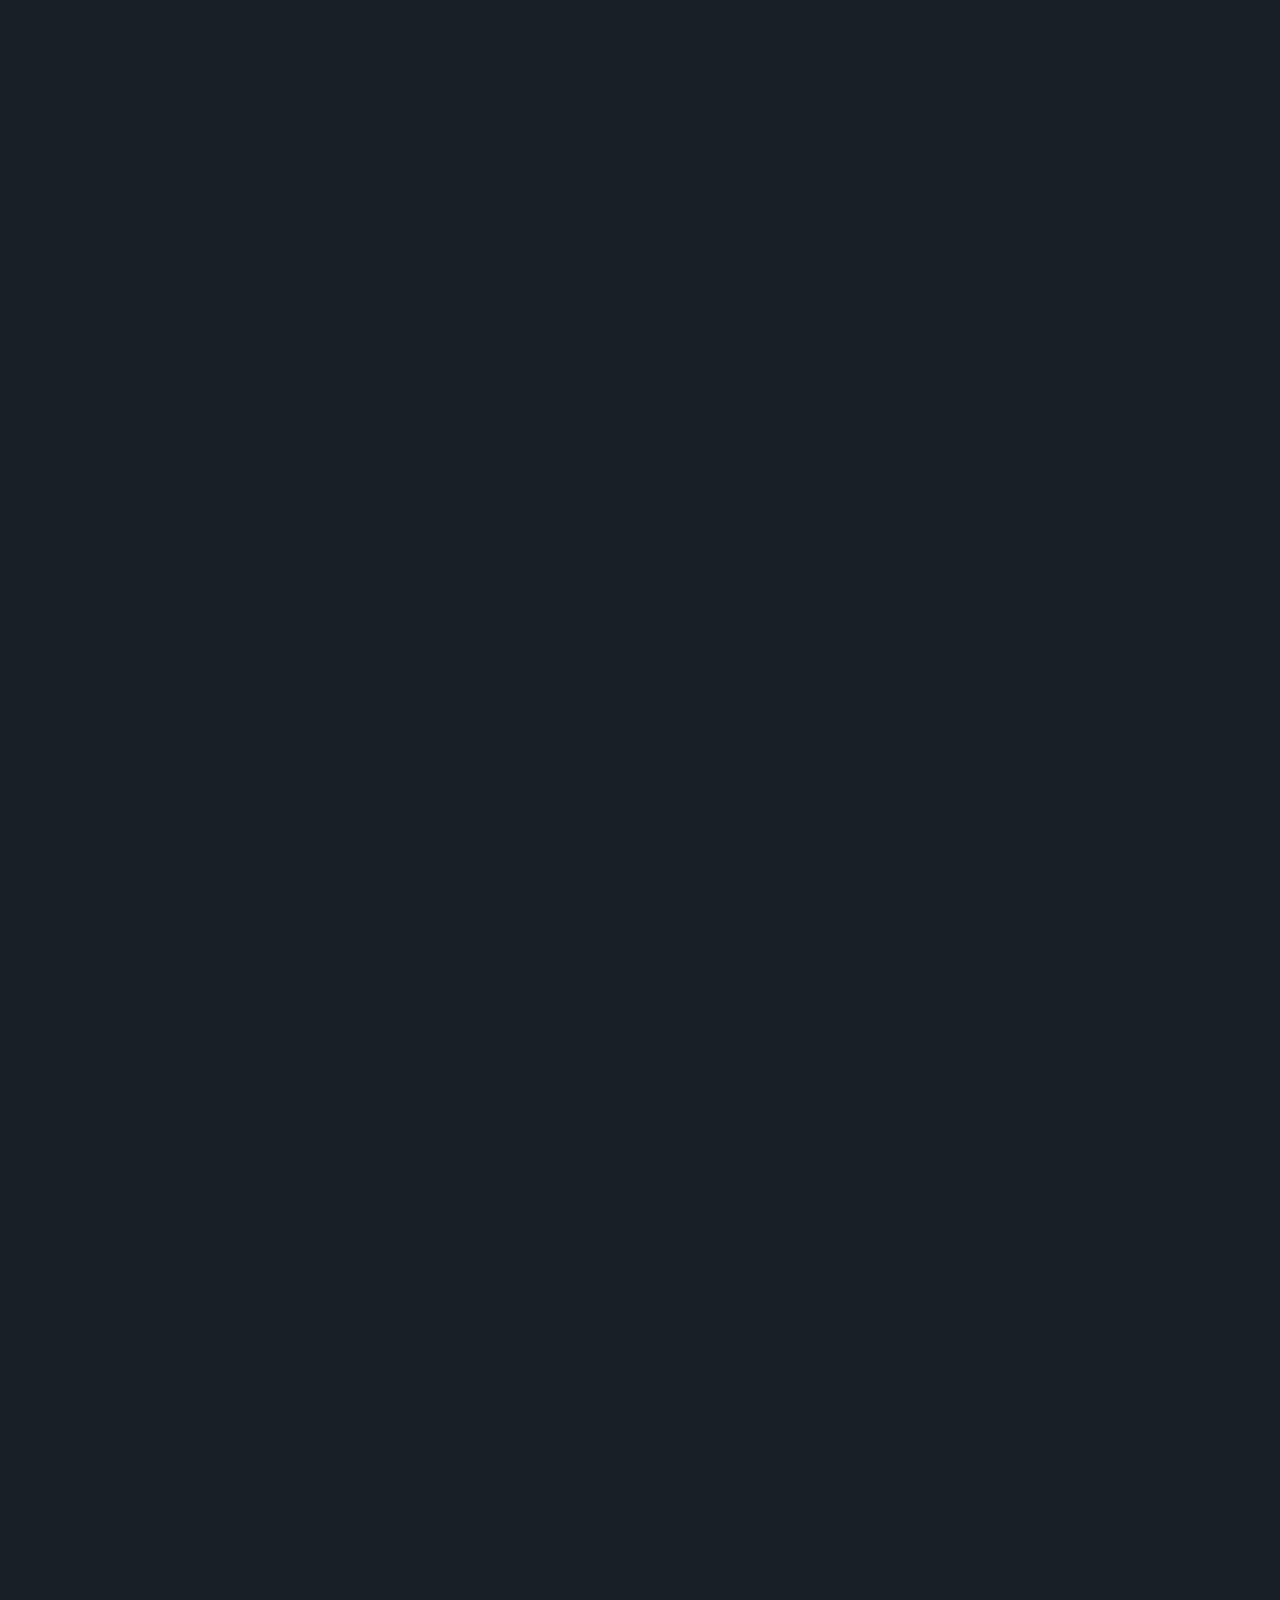
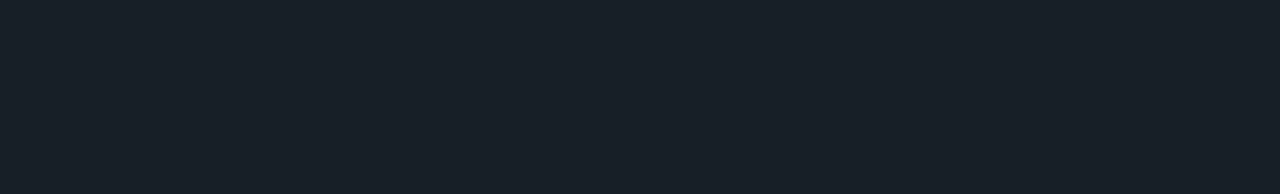
==== event.html @ 1371069b "add new files" ====
<!DOCTYPE html>
<html lang="en">
<head>
  <meta charset="utf-8">
  <meta http-equiv="X-UA-Compatible" content="IE=edge">
  <meta name="viewport" content="width=device-width, initial-scale=1">
  <!-- The above 3 meta tags *must* come first in the head; any other head content must come *after* these tags -->

  <title>BA:R</title>

  <!-- Favicon -->
  <link href="assets/favicon.ico" rel="shortcut icon" />
  <link href="assets/apple-touch-icon.png" rel="apple-touch-icon" />

  <!-- Fonts -->
  <link href="https://fonts.googleapis.com/css?family=Oswald%7CSource+Sans+Pro:300,400,600,700" rel="stylesheet" type="text/css" />
  <link href="assets/vendor/fontawesome/css/font-awesome.min.css" rel="stylesheet" />

  <!-- CSS -->
  <link href="assets/vendor/bootstrap/css/bootstrap.min.css" rel="stylesheet" />
  <link href="assets/vendor/animsition/animsition.min.css" rel="stylesheet" />
  <link href="assets/vendor/slick/slick.css" rel="stylesheet" />
  <link href="assets/vendor/slick/slick-theme.css" rel="stylesheet" />

  <!-- Main CSS-->
  <link href="assets/css/style.css" rel="stylesheet" />

  <!-- HTML5 shim and Respond.js for IE8 support of HTML5 elements and media queries -->
  <!-- WARNING: Respond.js doesn't work if you view the page via file:// -->
  <!--[if lt IE 9]>
    <script src="https://oss.maxcdn.com/html5shiv/3.7.2/html5shiv.min.js"></script>
    <script src="https://oss.maxcdn.com/respond/1.4.2/respond.min.js"></script>
  <![endif]-->
</head>
<body>
<div class="animsition">


<div class="topbar">
  <div class="container">
    <div class="row">
      <div class="col-sm-4">
        <a href="index.html" class="current-parent logo"><img src="assets/images/logo.png" class="scroll-reveal" alt="" /></a>
      </div> <!-- /.col-md-4 -->

      <div class="col-sm-8">
        <a href="#" class="next-event-top scroll-reveal">next  event: DJ KLLR 26th Jan</a>
      </div> <!-- /.col-md-8 -->
    </div> <!-- /.row -->
  </div> <!-- /.container -->
</div> <!-- /.topbar -->


<section class="event-single">

  <div class="container">

    <div class="event-intro">
      <img src="assets/images/event-header.jpg" class="img-responsive event-image scroll-reveal" alt="" />

      <h1 class="scroll-reveal">Design beats with DJ KLLR</h1>

      <div class="event-info scroll-reveal">
        <div class="row">

          <div class="col-md-5 col-md-offset-1 col-sm-6">
            <p><i class="fa fa-calendar-o"></i> 16th oct</p>
            <p><i class="fa fa-clock-o"></i> 1am - 6am</p>
            <br />
            <p><i class="fa fa-map-marker"></i> 5TH AVENUE 1000-90 NEW YORK</p>
          </div> <!-- /.col-md-11 .col-md-offset-1 -->

          <div class="col-md-5 col-md-offset-1 col-sm-6">
            <a href="#" class="btn btn-event">Buy tickets</a>
          </div> <!-- /.col-md-5 .col-md-offset-1 -->
        </div> <!-- /.row -->
      </div> <!-- /.event-info -->
    </div> <!-- /.event-intro -->

    <div class="row">
      <div class="col-md-10 col-md-offset-1">

        <div class="event-description">
          <p class="scroll-reveal">So strongly and metaphysically did I conceive of my situation then, that while earnestly watching his motions, I seemed distinctly to perceive that my own individuality was now merged in a joint stock company of two; that my free will had received a mortal wound; and that another's mistake or misfortune might plunge innocent me into unmerited disaster and death.</p>
          <p class="scroll-reveal">Therefore, I saw that here was a sort of interregnum in Providence; for its even-handed equity never could have so gross an injustice. And yet still further pondering—while I jerked him now and then from between the whale and ship, which would threaten to jam him—still further pondering, I say, I saw that this situation of mine was the precise situation of every mortal that breathes; only, in most cases, he, one way or other, has this Siamese connexion with a plurality of other mortals. If your banker breaks, you snap; if your apothecary by mistake sends you poison in your pills, you die. </p>
        </div> <!-- /.event-description -->

      </div> <!-- /.col-md-11 .col-md-offset-1 -->

    </div> <!-- /.row -->

    <div class="next-event">
      <img src="assets/images/next-event.jpg" class="img-responsive scroll-reveal" alt="" />
      <div class="content scroll-reveal">
        <a href="#" class="btn btn-circle"><i class="fa fa-chevron-right"></i></a> <p>Next event</p>
        <h3>90s Party</h3>
      </div> <!-- /.content -->
    </div> <!-- /.next-event -->

  </div> <!-- /.container -->
</section> <!-- /.event-single -->


<footer>
  <div class="container">
    <div class="row">
      <div class="col-md-8">
        <ul class="list-inline list-unstyled scroll-reveal">
          <li><a href="#intro">Home</a></li>
          <li><a href="#events">Events</a></li>
          <li><a href="#about">About</a></li>
          <li><a href="#news">News</a></li>
          <li><a href="#contact">Contact</a></li>
        </ul>
      </div> <!-- /.col-md-8 -->
      <div class="col-md-4">
        <p class="copyright scroll-reveal">2016 &copy; BA:R</p>
      </div> <!-- /.col-md-4 -->
    </div> <!-- /.row -->
  </div> <!-- /.container -->
</footer>

</div> <!-- /.animsition -->

<script src="assets/js/jquery-2.2.4.min.js"></script>
<script src="assets/vendor/animsition/animsition.min.js"></script>
<script src="assets/vendor/bootstrap/js/bootstrap.min.js"></script>
<script src="assets/vendor/scrollreveal/scrollreveal.min.js"></script>
<script src="assets/vendor/jquery-smooth-scrolling/jquery.smoothscroll.min.js"></script>
<script src="assets/vendor/slick/slick.min.js"></script>
<script src="assets/js/scripts.js"></script>

</body>
</html>
---- assets/css/style.css ----
/*
Template Name: BA:R
Theme URI: http://wearekllr.com/demos/ba-r
Author: KLLR
Author URI: http://themes.wearekllr.com/
Description: HTML template for bars, clubs and coffee-shops
Version: 1.0
Support: https://kllr.ticksy.com
*/


/*--------------------------------------------------------------
>>> TABLE OF CONTENTS:
----------------------------------------------------------------
01. Base
  01.1 Typography
  01.2 Buttons
  01.3 Forms
02. Components
  02.1 Generic
  02.2 Topbar
  02.3 Main Navigation
  02.4 Newsletter
03. Layout
  03.1 Intro
  03.2 Events
  03.3 About
  03.4 News
  03.5 Contact
  03.6 Footer
  03.7 Event Single
  03.8 Post Single
04. Media Queries
--------------------------------------------------------------*/


/*--------------------------------------------------------------
01. Base
--------------------------------------------------------------*/

body {
    background-color: #171f27;
}


/*
* 01.1 Typography
*/

body {
    font-family: 'Source Sans Pro', sans-serif;
}

h1,
h2,
h3 {
    color: #fff;
}

p {
    color: #dedfe0;
}

h1,
h2 {
    font-family: 'Oswald', sans-serif;
    text-transform: uppercase;
}

h1 {
    font-family: 'Oswald', sans-serif;
    font-size: 70px;
    font-weight: 700;
    letter-spacing: 6px;
    line-height: 90px;
}

h2 {
    font-size: 100px;
    letter-spacing: 5px;
    opacity: 0.1;
}

p {
    font-size: 20px;
    font-weight: 300;
    line-height: 1.6em;
}

a:hover {
    text-decoration: none;
}

.subtitle {
    font-size: 12px;
    font-weight: 600;
    text-transform: uppercase;
    letter-spacing: 6px;
}

.subtitle::before {
    background-color: #475d70;
    display: inline-block;
    content: "";
    width: 60px;
    height: 1px;
    margin-right: 10px;
    margin-bottom: 4px;
    opacity: 0.4;
}

a {
    color: #fff;
    text-decoration: none;
}


/*
* 01.2 Buttons
*/

.btn {
    font-size: 14px;
    font-weight: 600;
    letter-spacing: 5px;
    text-transform: uppercase;
    border-radius: 0;
    padding: 15px 25px;
    transition: all ease-in-out 300ms;
    -webkit-transition: all ease-in-out 300ms;
}

.btn-home {
    background-color: transparent;
    border: 3px solid #fff;
}

.btn-home:hover {
    background-color: #fff;
    color: #171f27;
}

.btn-event {
    background-color: #28CAD6;
    padding: 15px 30px;
    font-weight: 400;
}

.btn-category {
    background-color: #28cad6;
    padding: 10px 20px;
    font-weight: 400px;
}

.btn-circle {
    background-color: transparent;
    text-align: center;
    border-radius: 50%;
    border: 1px solid #fff;
    display: inline-block;
    width: 42px;
    height: 42px;
    padding: 10px 0 0 0;
}

.btn-circle i {
    color: #fff;
    font-size: 14px;
}

.btn-circle:hover {
    background-color: #fff;
}

.btn-circle:hover i {
    color: #171f27;
}


/*
 * 01.3 Forms
 */

.form-control {
    color: #fff;
    font-size: 16px;
    background-color: transparent;
    border-radius: 0;
    -webkit-box-shadow: none;
    box-shadow: none;
}

input.form-control {
    height: 52px;
}



/*--------------------------------------------------------------
02. Components
--------------------------------------------------------------*/

/*
 * 02.1 Generic
 */

br {
    margin: 20px;
    display: block;
    line-height: 20px;
    content: "";
}

.slide {
    background-size: cover;
}


/*
 * 02.2 Topbar
 */

.topbar {
    position: fixed;
    z-index: 1000;
    top: 40px;
    left: 0;
    right: 0;
}

.next-event-top {
    font-size: 12px;
    font-weight: 600;
    letter-spacing: 5px;
    text-transform: uppercase;
    text-align: right;
    margin-top: 10px;
    display: block;
}

.next-event-top::before {
    background-color: #fff;
    display: inline-block;
    content: "";
    width: 60px;
    height: 1px;
    margin-right: 10px;
    margin-bottom: 4px;
    opacity: 0.3;
}

a.next-event-top {
    text-shadow: 1px 1px 0 rgba(0, 0, 0, 0.15);
}

a.next-event-top:hover {
    color: #fff;
}


/*
* 02.3 Main Navigation
*/

/* nav 1 */

#nav-1 {
    top: 30%;
    right: 0;
    left: auto;
}

.sidebar-nav {
    right: 0;
    padding: 0;
}

.sidebar-nav li {
    -webkit-transform: rotate(90deg);
    transform: rotate(90deg);
}

.sidebar-nav li a {
    font-family: 'Oswald', sans-serif;
    font-size: 22px;
    display: block;
    padding-left: 15px;
    padding-right: 15px;
    padding-top: 30px;
    padding-bottom: 10px;
    margin: 0;
    opacity: 0.4;
    box-shadow: 0 1px 0 0 #fff;
    -webkit-transition: box-shadow ease-in-out 150ms;
    transition: box-shadow ease-in-out 150ms;
}

.sidebar-nav li a:hover,
.sidebar-nav li.active a {
    color: #fff;
    background-color: transparent;
    box-shadow: 0 4px 0 0 #fff;
    opacity: 1;
}

.sidebar-nav li a:active,
.sidebar-nav li a:focus {
    text-decoration: none;
}


/* nav 2 */

#nav-2 {
    background-color: transparent;
    border: none;
    text-align: center;
    position: absolute;
    z-index: 1000;
    left: 0;
    right: 0;
}

#nav-2 .navbar-nav > li > a {
    color: #fff;
    font-size: 12px;
    font-weight: 600;
    letter-spacing: 5px;
    text-transform: uppercase;
    transition: all ease-in-out 300ms;
    -webkit-transition: all ease-in-out 300ms;
}

#nav-2 .navbar-nav > li > a:hover {
    opacity: 0.6;
}

#nav-2 .nav > li > a {
    padding: 30px 25px;
}

#nav-2 .logo {
    margin-top: 40px;
    margin-bottom: 30px;
}

#nav-2 ul.nav.navbar-nav {
    border-top: 1px solid rgba(255, 255, 255, 0.2);
}

@media (min-width: 768px) {
    #nav-2.navbar .navbar-nav {
        display: inline-block;
        float: none;
    }
    #nav-2.navbar .navbar-collapse {
        text-align: center;
    }
}


/*
 * 02.4 Newsletter
 */

.newsletter {
    box-shadow: 0 0 0 1px rgba(255, 255, 255, 0.3);
    padding: 65px;
}

.newsletter h3 {
    color: #fff;
    font-family: 'Oswald', sans-serif;
    font-size: 45px;
    line-height: 1.45em;
    letter-spacing: 4px;
    text-transform: uppercase;
    margin: 0;
}

.newsletter p {
    margin-top: 10px;
    margin-bottom: 20px;
}

.newsletter .btn-circle {
    padding-top: 0;
    padding-left: 5px;
}

.newsletter .form-control {
    color: #fff;
    background-color: transparent;
    font-size: 12px;
    font-weight: 600;
    letter-spacing: 4px;
    text-transform: uppercase;
    border-radius: 0;
    border: none;
    border-bottom: 2px solid #45505b;
}

.newsletter .form-control:focus {
    box-shadow: none;
}

.newsletter input.form-control {
    width: 300px;
    margin-right: 10px;
}



/*--------------------------------------------------------------
03. Layout
--------------------------------------------------------------*/

/*
* 03.1 Intro
*/

#intro {
    height: 100vh;
    position: relative;
}

.intro-1 {
    background-size: cover;
    text-align: center;
    display: -webkit-box;
    display: -ms-flexbox;
    display: flex;
    display: -webkit-flex;
    -webkit-box-orient: vertical;
    -webkit-box-direction: normal;
    -ms-flex-direction: column;
    flex-direction: column;
}

.intro-1 h1 {
    font-size: 50px;
    line-height: 1.4em;
    margin-bottom: 30px;
}

.intro-1 .content {
    margin: auto auto;
    width: 80%;
}

.intro-1 .content p {
    color: #fff;
    width: 70%;
    margin-left: auto;
    margin-right: auto;
}

.intro-2 {
    background-size: cover;
}

.intro-2 .content {
    position: relative;
    top: 50%;
    -webkit-transform: translateY(-50%);
    -ms-transform: translateY(-50%);
    transform: translateY(-50%);
}

.intro-2 h1 {
    font-size: 60px;
    line-height: 1.35em;
    width: 70%;
    margin-bottom: 30px;
}

.intro-2 p {
    color: #fff;
}

.intro-2 p:before {
    background-color: rgba(255, 255, 255, 0.3);
    display: inline-block;
    content: "";
    width: 60px;
    height: 1px;
    margin-right: 10px;
    margin-bottom: 4px;
}

.intro-2 .btn {
    margin-top: 40px;
}


/*
* 03.2 Events
*/

#events {
    padding-top: 150px;
    padding-bottom: 50px;
    position: relative;
}

#events h2 {
    font-size: 80px;
    margin-bottom: 100px;
}

.event-wrapper {
    position: relative;
}

.event-wrapper .content {
    width: 80%;
    position: absolute;
    top: 40px;
    right: -250px;
}

.event-wrapper h3 {
    font-family: 'Oswald', sans-serif;
    font-size: 60px;
    line-height: 1.45em;
    text-transform: uppercase;
}

.event-wrapper .date {
    font-size: 12px;
    font-weight: 600;
    letter-spacing: 5px;
    text-transform: uppercase;
    margin-left: 5px;
}

.event-wrapper .date span {
    background-color: rgba(255, 255, 255, 0.2);
    width: 50px;
    height: 1px;
    display: inline-block;
    margin-bottom: 3px;
}

.event-wrapper img {
    margin-bottom: 50px;
}


/* slider */

.slick-slide {
    opacity: 0.4;
    margin-left: 150px;
    margin-right: 150px;
}

.slick-slide.slick-current {
    opacity: 1;
}

.slick-dots li.slick-active button:before {
    color: #fff;
}

.slick-dots li button:before {
    color: #fff;
    font-size: 12px;
}


/*
 * 03.3 About
 */

#about {
    padding-top: 100px;
    padding-bottom: 100px;
}

#about h2 {
    margin-bottom: 50px;
}

.about-intro h3 {
    font-family: 'Oswald', sans-serif;
    color: #fff;
    font-size: 60px;
    line-height: 1.3em;
    text-transform: uppercase;
    width: 70%;
    margin-bottom: 30px;
}

.about-intro .subtitle {
    margin-bottom: 20px;
}

.about-intro .text {
    margin-bottom: 30px;
}

.about-intro .quote {
    font-size: 36px;
    font-weight: 300;
    line-height: 1.3em;
}

.about-intro .quote span {
    color: #2f3f4D;
    font-size: 100px;
    font-weight: 600;
    line-height: 1em;
}

.about-intro img {
    margin-top: 110px;
    margin-bottom: 60px;
}


/* staff */

.staff {
    position: relative;
    margin-top: 180px;
}

.staff .background-text {
    position: absolute;
    font-size: 500px;
    opacity: 0.05;
    top: 200px;
}

.staff-member {
    position: relative;
}

.staff-member img {
    margin-bottom: 100px;
    padding-left: 50px;
}

.staff-member .content {
    position: absolute;
    top: 80px;
}

.staff-member h3 {
    color: #fff;
    font-family: 'Oswald', sans-serif;
    font-size: 45px;
    letter-spacing: 4px;
    text-transform: uppercase;
}

.staff-member p,
.staff-member ul {
    display: inline-block;
}

.staff-member ul {
    margin-left: 12px;
}


/*
 * 03.4 News
 */

#news {
    padding-top: 200px;
    position: relative;
}

#news h2 {
    font-size: 100px;
}

.news-post a {
    color: #fff;
}

.news-post .content {
    padding: 80px 25px 15px 25px;
    border: 1px solid rgba(255, 255, 255, 0.2);
    border-top: none;
    position: relative;
}

.news-post h3 {
    font-family: 'Oswald', sans-serif;
    font-size: 34px;
    text-transform: uppercase;
    line-height: 1.3em;
    top: -45px;
    position: absolute;
}

.news-post .text {
    font-size: 18px;
    margin-bottom: 25px;
}

.news-post .date {
    font-size: 12px;
    font-weight: 600;
    letter-spacing: 4px;
    text-transform: uppercase;
}


/*
 * 03.5 Contact
 */

#contact {
    padding-top: 200px;
    padding-bottom: 150px;
}

#contact h2 {
    font-size: 60px;
    letter-spacing: 3px;
    line-height: 1.4em;
    opacity: 1;
    width: 40%;
    margin-bottom: 50px;
}

.contact-info a:hover {
    color: #fff;
    opacity: 0.7;
}


/* map */

#map {
    height: 400px;
    width: 555px;
}

.gm-style-iw * {
    display: block;
    width: 100%;
}

.gm-style-iw h4,
.gm-style-iw p {
    margin: 0;
    padding: 0;
}

.gm-style-iw a {
    color: #4272db;
}


/*
 * 03.6 Footer
 */

footer {
    background-color: #10171c;
    font-size: 12px;
    font-weight: 700;
    letter-spacing: 5px;
    text-transform: uppercase;
    padding-top: 34px;
    padding-bottom: 20px;
}

footer li {
    margin-right: 20px;
}

footer a {
    opacity: 0.6;
    transition: all ease-in-out 300ms;
    -webkit-transition: all ease-in-out 300ms;
}

footer a:hover {
    color: #fff;
    opacity: 1;
}

.copyright {
    font-size: 12px;
    font-weight: 600;
    letter-spacing: 5px;
    text-align: right;
    opacity: 0.5;
}


/*
 * 03.7 Event Single
 */

.event-single {
    padding-top: 200px;
    padding-bottom: 150px;
}

.event-intro h1 {
    text-align: center;
    margin-top: -45px;
}

.event-intro img {
    margin-left: auto;
    margin-right: auto;
}

.event-info {
    padding: 60px 0px;
}

.event-info p {
    font-size: 12px;
    font-weight: 600;
    text-transform: uppercase;
    letter-spacing: 6px;
    display: inline-block;
    margin-bottom: 2px;
    margin-right: 20px;
}

.event-info i {
    color: #2f3f4d;
    margin-right: 4px;
    font-size: 20px;
}

.event-description p:first-child {
    margin-bottom: 30px;
}

.next-event {
    margin-top: 100px;
    position: relative;
}

.next-event img {
    margin-left: auto;
    margin-right: auto;
}

.next-event .content {
    position: absolute;
    top: 40px;
    right: 50%;
}

.next-event .btn-circle {
    padding-left: 5px;
}

.next-event p {
    font-size: 12px;
    font-weight: 600;
    text-transform: uppercase;
    letter-spacing: 6px;
    margin-left: 15px;
    display: inline-block;
}

.next-event h3 {
    font-family: 'Oswald', sans-serif;
    font-size: 60px;
    letter-spacing: 5px;
    text-transform: uppercase;
    opacity: 0.3;
    z-index: 10;
    position: relative;
}


/*
 * 03.8 Post Single
 */

.single-post {
    padding-top: 200px;
    padding-bottom: 150px;
}

.single-post h1 {
    font-size: 60px;
    margin-top: 120px;
}

.post-info p {
    font-size: 14px;
    font-weight: 600;
    letter-spacing: 5px;
    text-transform: uppercase;
}

.post-info .btn-category {
    margin-top: 15px;
}

.post-text {
    margin-top: 50px;
}

.post-text p {
    margin-bottom: 25px;
}

.post-nav {
    margin-top: 70px;
}

.post-nav .btn-circle {
    padding-left: 5px;
}

.post-nav p {
    font-size: 12px;
    font-weight: 600;
    text-transform: uppercase;
    letter-spacing: 6px;
    margin-left: 15px;
    display: inline-block;
}

.post-nav .right p {
    margin-left: 0;
    margin-right: 15px;
}

.post-nav h3 {
    font-family: 'Oswald', sans-serif;
    font-size: 60px;
    letter-spacing: 5px;
    text-transform: uppercase;
    opacity: 0.3;
    z-index: 10;
    position: relative;
}

.post-nav > div {
    display: inline-block;
    opacity: 0.7;
}

.single-post .comments {
    margin-top: 90px;
}

.single-post .comments .form-control {
    margin-bottom: 30px;
}

.single-post .comment {
    margin-top: 85px;
}

.single-post .comment .text {
    font-size: 16px;
}

.comments h3 {
    font-size: 30px;
    margin-bottom: 40px;
}

.comment .media-heading {
    color: #fff;
    font-size: 20px;
}

.comment .time {
    font-size: 13px;
    letter-spacing: 3px;
    text-transform: uppercase;
}

.comment .media-body {
    padding-left: 10px;
}

.comment .text {
    margin-top: 20px;
}

.comment .btn {
    padding: 12px 18px;
    margin-top: 20px;
}


/*--------------------------------------------------------------
04. Media Queries
--------------------------------------------------------------*/

@media only screen and (max-width: 1200px) {
    .intro-2 h1 {
        width: 100%;
    }
    .about-intro h3 {
        width: 100%;
    }
    .about-intro .quote {
        font-size: 30px;
        margin-bottom: 20px;
    }
    .staff .background-text {
        font-size: 390px;
    }
    #news h2 {
        font-size: 120px;
    }
    .news-post .content {
        padding: 20px 18px 15px 18px;
    }
    .news-post h3 {
        font-size: 28px;
        position: relative;
        top: 0;
        margin-bottom: 20px;
    }
    #contact h2 {
        width: 60%;
    }
    .event-single h1 {
        font-size: 60px;
    }
    .single-post h1 {
        font-size: 40px;
        margin-top: 80px;
        margin-bottom: 0;
    }
}

@media only screen and (max-width: 1000px) {
    #nav-1 {
        text-align: center;
        position: absolute;
        z-index: 10000;
        top: 90px;
        left: 0;
        right: 0;
    }
    .sidebar-nav li {
        margin-left: 8px;
        margin-right: 8px;
        display: inline-block;
        -webkit-transform: rotate(0deg);
        transform: rotate(0deg);
    }
}

@media only screen and (max-width: 992px) {
    .intro-2 h1 {
        font-size: 50px;
    }
    .event-wrapper .content {
        left: 20px;
        right: auto;
    }
    .event-wrapper h3 {
        font-size: 45px;
    }
    #about {
        text-align: center;
    }
    .about-intro .subtitle {
        text-align: center;
    }
    .about-intro img {
        margin-left: auto;
        margin-right: auto;
    }
    .staff .background-text {
        font-size: 300px;
    }
    .staff-member h3 {
        font-size: 35px;
    }
    .newsletter {
        text-align: center;
    }
    .newsletter h3 {
        margin-bottom: 40px;
    }
    #news h2 {
        font-size: 90px;
        text-align: center;
        margin-bottom: 40px;
    }
    .news-post {
        margin-bottom: 30px;
    }
    #contact {
        padding-top: 100px;
        text-align: center;
    }
    #contact h2 {
        width: 100%;
    }
    .contact-info {
        margin-bottom: 50px;
    }
    .contact-info .subtitle::before {
        width: 0;
    }
    #map {
        margin-left: auto;
        margin-right: auto;
    }
    footer li {
        margin-left: 8px;
        margin-right: 8px;
    }
    footer,
    .copyright {
        text-align: center;
    }
    .copyright {
        margin-top: 20px;
    }
    .event-single h1 {
        font-size: 40px;
        line-height: 1.4em;
        margin-top: -30px;
    }
    .single-post-intro {
        text-align: center;
    }
    .single-post-intro img {
        margin-left: auto;
        margin-right: auto;
    }
}

@media only screen and (max-width: 801px) {
    .intro-1 {
        padding-left: 10px;
        padding-right: 10px;
    }
    .intro-1 h1 {
        font-size: 35px;
        letter-spacing: 4px;
    }
    .intro-1 .content {
        width: 100%;
    }
    .intro-1 .content p {
        width: 100%;
    }
}

@media only screen and (max-width: 768px) {
    .topbar {
        text-align: center;
        position: absolute;
        top: 30px;
        left: 0;
        right: 0;
    }
    .topbar img {
        margin-bottom: 20px;
    }
    .topbar .next-event-top {
        text-align: center;
    }
    #nav-1 {
        top: 120px;
    }
    .navbar-toggle {
        float: none;
    }
    .navbar-toggle .icon-bar {
        width: 26px;
        height: 3px;
    }
    .navbar-default .navbar-toggle {
        border: none;
    }
    .navbar-default .navbar-toggle:hover {
        background-color: transparent;
    }
    .navbar-default .navbar-toggle .icon-bar {
        background-color: #fff;
    }
    #nav-2 .nav > li > a {
        padding-top: 10px;
        padding-bottom: 10px;
    }
    .navbar-default .navbar-collapse {
        background-color: rgba(0, 0, 0, 0.6);
    }
    #events h2,
    #about h2 {
        font-size: 100px;
        text-align: center;
    }
    .staff {
        margin-top: 70px;
    }
    .staff .background-text {
        position: relative;
        top: 0;
    }
    .staff img {
        margin-left: auto;
        margin-right: auto;
    }
    .staff-member img {
        padding: 0;
    }
    .staff-member .content {
        left: 0;
        right: 0;
    }
    .newsletter {
        padding: 60px 40px;
    }
    .newsletter h3 {
        font-size: 35px;
    }
    .newsletter input {
        display: inline-block;
    }
    .newsletter .btn {
        display: inline-block;
    }
    .event-info {
        text-align: center;
        padding-top: 40px;
    }
    .event-info .btn {
        margin-top: 40px;
    }
    .next-event .content {
        text-align: center;
        left: 0;
        right: 0;
    }
    .next-event h3 {
        font-size: 35px;
        opacity: 1;
    }
}

@media only screen and (max-width: 630px) {
    .intro-2 h1 {
        font-size: 40px;
    }
    .event-wrapper h3 {
        font-size: 35px;
        word-wrap: break-word;
    }
    .event-wrapper .content {
        width: 60%;
        left: 80px;
    }
    #map {
        width: 100%;
    }
    footer li {
        letter-spacing: 2px;
        margin-left: 5px;
        margin-right: 5px;
    }
}

@media only screen and (max-width: 500px) {
    .topbar .next-event-top::before {
        width: 0;
    }
    .intro-1 h1 {
        font-size: 30px;
        letter-spacing: 4px;
    }
}

@media only screen and (max-width: 480px) {
    .intro-2 h1 {
        font-size: 30px;
    }
    .newsletter input.form-control {
        width: 100%;
        margin-top: 20px;
        margin-bottom: 30px;
    }
    footer li {
        font-size: 11px;
        letter-spacing: 2px;
        margin-left: 3px;
        margin-right: 3px;
    }
    .post-nav p {
        display: none;
    }
}

@media only screen and (max-width: 414px) {
    .intro-2 h1 {
        letter-spacing: 3px;
        margin-top: 50px;
    }
}

@media only screen and (max-width: 400px) {
    .next-event-top {
        letter-spacing: 3px;
    }
    .sidebar-nav li a {
        font-size: 18px;
        padding-left: 10px;
        padding-right: 10px;
    }
    .intro-2 h1 {
        font-size: 18px;
        letter-spacing: 3px;
    }
    .intro-2 p::before {
        display: none;
    }
    .event-wrapper h3 {
        font-size: 28px;
    }
    .event-wrapper .content {
        left: 120px;
    }
    footer li {
        margin-bottom: 10px;
    }
}

@media only screen and (max-width: 320px) {
    .intro-2 h1 {
        margin-top: 160px;
    }
    #events h2 {
        font-size: 80px;
    }
}
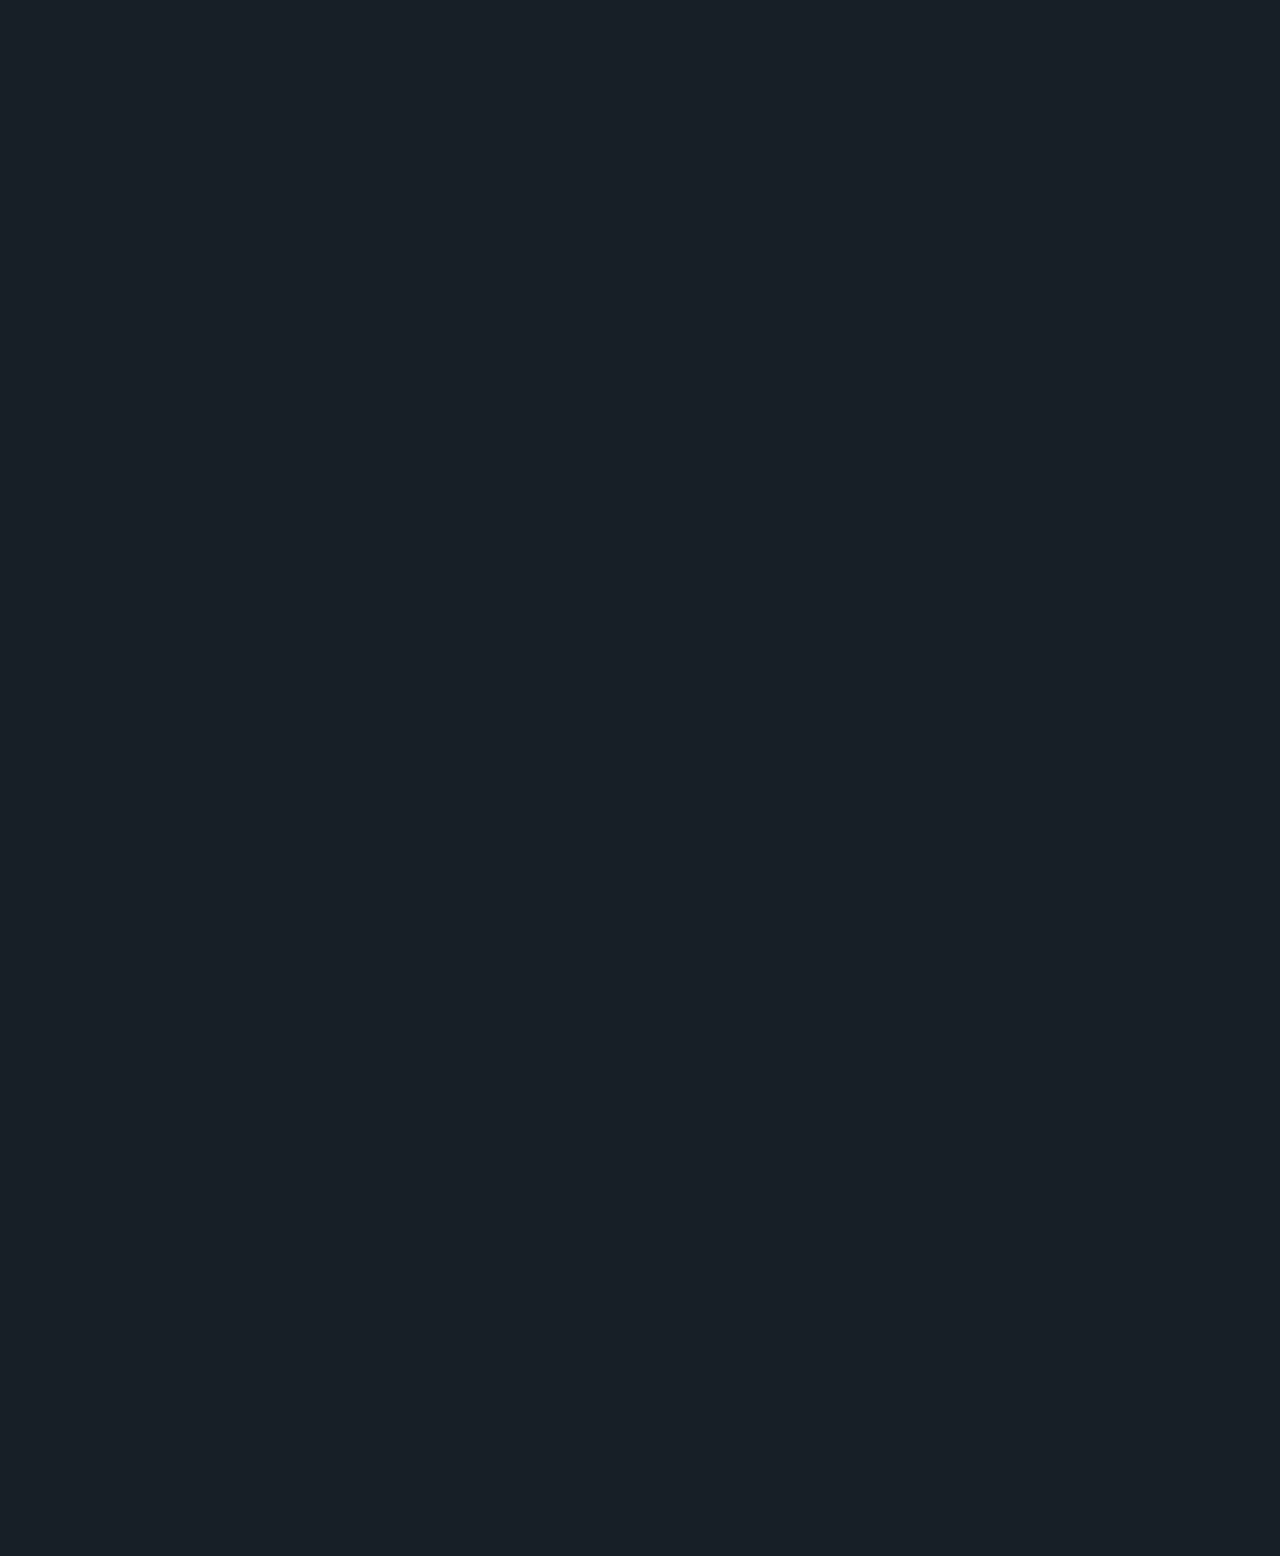
==== commit 32eb4da3: "Add files via upload" ====
--- a/event.html
+++ b/event.html
@@ -6,7 +6,7 @@
   <meta name="viewport" content="width=device-width, initial-scale=1">
   <!-- The above 3 meta tags *must* come first in the head; any other head content must come *after* these tags -->
 
-  <title>BA:R</title>
+  <title>Awlah</title>
 
   <!-- Favicon -->
   <link href="assets/favicon.ico" rel="shortcut icon" />
@@ -44,7 +44,7 @@
       </div> <!-- /.col-md-4 -->
 
       <div class="col-sm-8">
-        <a href="#" class="next-event-top scroll-reveal">next  event: DJ KLLR 26th Jan</a>
+        <a href="#" class="next-event-top scroll-reveal">next  event: No Shut Down </a>
       </div> <!-- /.col-md-8 -->
     </div> <!-- /.row -->
   </div> <!-- /.container -->
@@ -58,16 +58,16 @@
     <div class="event-intro">
       <img src="assets/images/event-header.jpg" class="img-responsive event-image scroll-reveal" alt="" />
 
-      <h1 class="scroll-reveal">Design beats with DJ KLLR</h1>
+      <h1 class="scroll-reveal">Ellensburg Thriller</h1>
 
       <div class="event-info scroll-reveal">
         <div class="row">
 
           <div class="col-md-5 col-md-offset-1 col-sm-6">
-            <p><i class="fa fa-calendar-o"></i> 16th oct</p>
-            <p><i class="fa fa-clock-o"></i> 1am - 6am</p>
+            <p><i class="fa fa-calendar-o"></i> TBA </p>
+            <p><i class="fa fa-clock-o"></i> TBA </p>
             <br />
-            <p><i class="fa fa-map-marker"></i> 5TH AVENUE 1000-90 NEW YORK</p>
+            <p><i class="fa fa-map-marker"></i> 805 E University Way, Ellesnburg WA</p>
           </div> <!-- /.col-md-11 .col-md-offset-1 -->
 
           <div class="col-md-5 col-md-offset-1 col-sm-6">
@@ -81,8 +81,8 @@
       <div class="col-md-10 col-md-offset-1">
 
         <div class="event-description">
-          <p class="scroll-reveal">So strongly and metaphysically did I conceive of my situation then, that while earnestly watching his motions, I seemed distinctly to perceive that my own individuality was now merged in a joint stock company of two; that my free will had received a mortal wound; and that another's mistake or misfortune might plunge innocent me into unmerited disaster and death.</p>
-          <p class="scroll-reveal">Therefore, I saw that here was a sort of interregnum in Providence; for its even-handed equity never could have so gross an injustice. And yet still further pondering—while I jerked him now and then from between the whale and ship, which would threaten to jam him—still further pondering, I say, I saw that this situation of mine was the precise situation of every mortal that breathes; only, in most cases, he, one way or other, has this Siamese connexion with a plurality of other mortals. If your banker breaks, you snap; if your apothecary by mistake sends you poison in your pills, you die. </p>
+          <p class="scroll-reveal">This Page is under Construction</p>
+          <p class="scroll-reveal">Therefore, You will need to check back later. Most likely in 24 Hrs </p>
         </div> <!-- /.event-description -->
 
       </div> <!-- /.col-md-11 .col-md-offset-1 -->
@@ -93,7 +93,7 @@
       <img src="assets/images/next-event.jpg" class="img-responsive scroll-reveal" alt="" />
       <div class="content scroll-reveal">
         <a href="#" class="btn btn-circle"><i class="fa fa-chevron-right"></i></a> <p>Next event</p>
-        <h3>90s Party</h3>
+        <h3>No Shut Down</h3>
       </div> <!-- /.content -->
     </div> <!-- /.next-event -->
 
@@ -114,7 +114,7 @@
         </ul>
       </div> <!-- /.col-md-8 -->
       <div class="col-md-4">
-        <p class="copyright scroll-reveal">2016 &copy; BA:R</p>
+        <p class="copyright scroll-reveal">2017 &copy; Awlah LLC</p>
       </div> <!-- /.col-md-4 -->
     </div> <!-- /.row -->
   </div> <!-- /.container -->
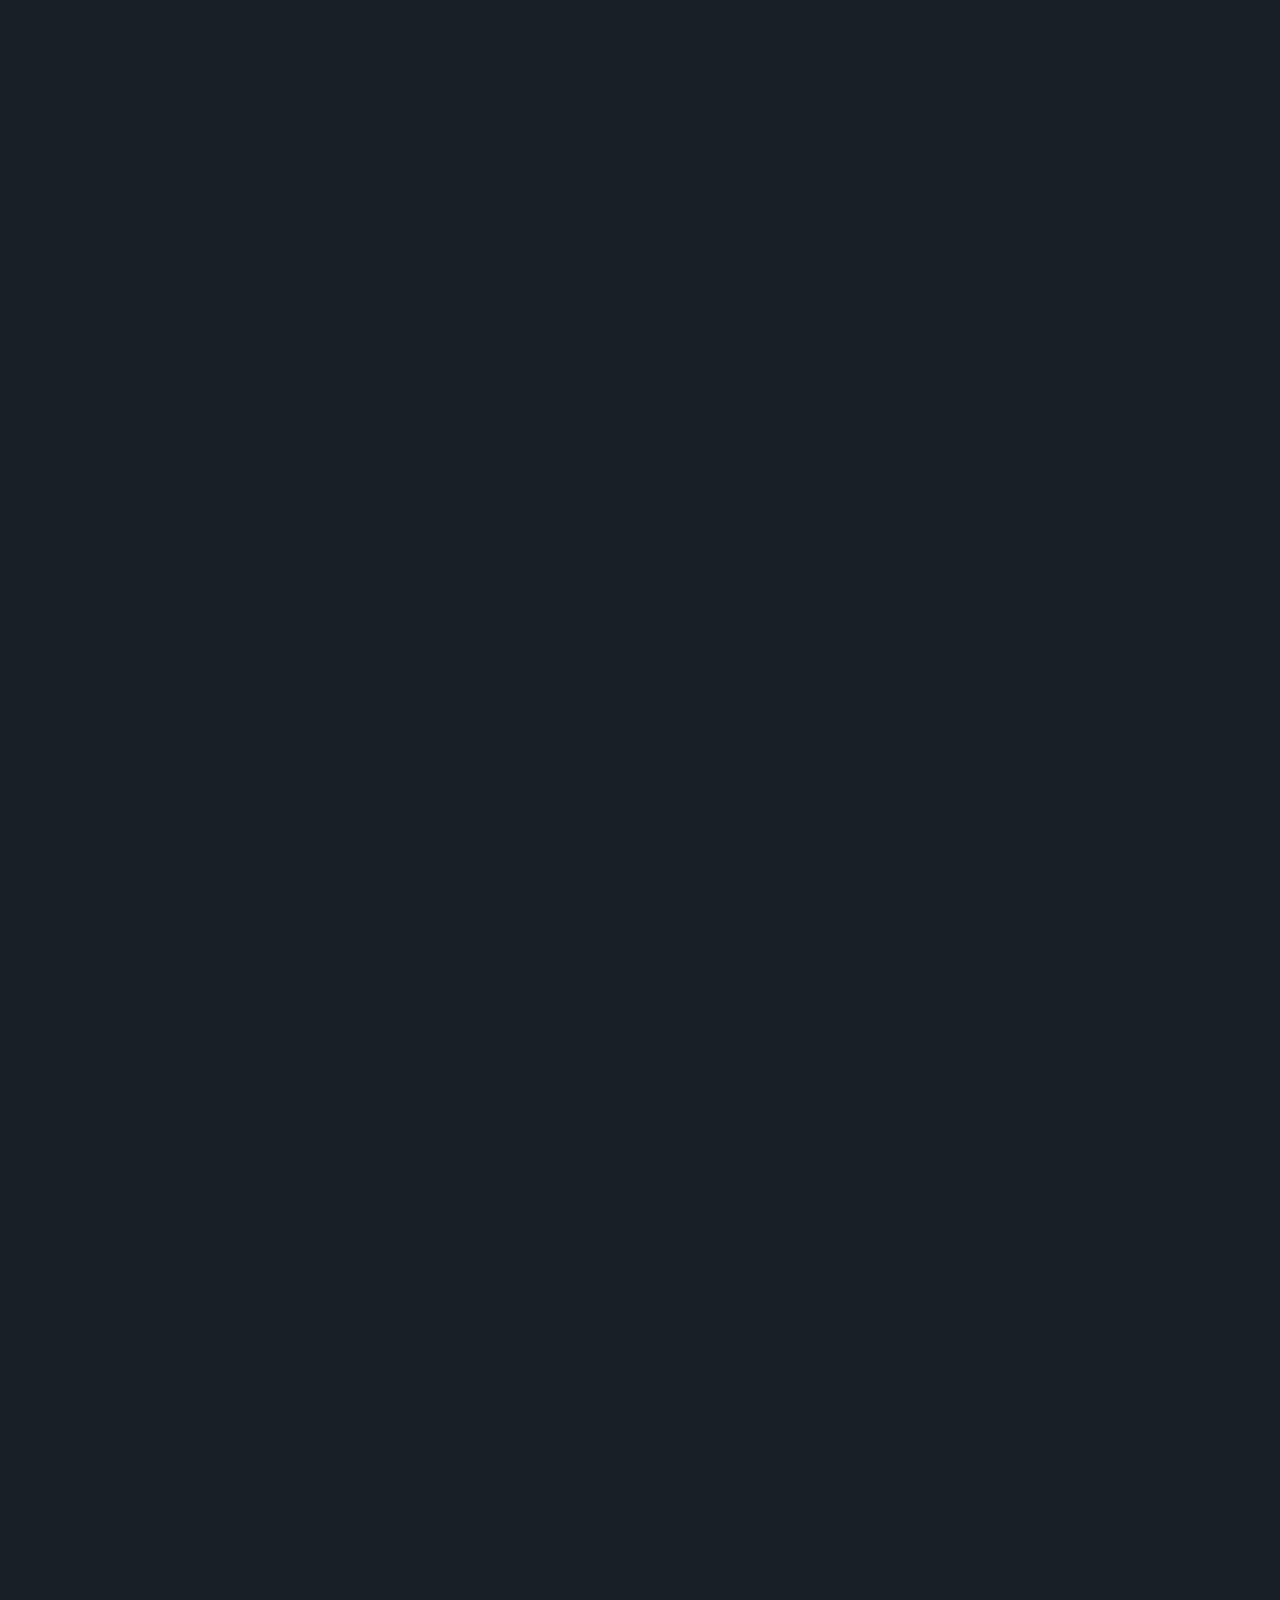
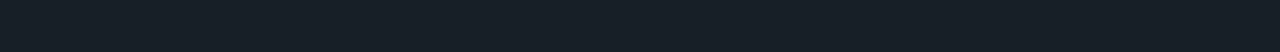
==== commit 3e3200b5: "Add files via upload" ====
--- a/event.html
+++ b/event.html
@@ -81,8 +81,14 @@
       <div class="col-md-10 col-md-offset-1">
 
         <div class="event-description">
-          <p class="scroll-reveal">This Page is under Construction</p>
-          <p class="scroll-reveal">Therefore, You will need to check back later. Most likely in 24 Hrs </p>
+          <p class="scroll-reveal">A Spooktakular Party</p>
+          <p class="scroll-reveal">Be prepared to be transported back to the wild west in this ultimate halloween party.
+            Still think Lola from Kamola isnt real??? Well here is your oppurtunity to find out.
+            Award winning SelectaSteppa from Seattle will be here all night to play all the fire songs. 
+            ThistleWhite is our featured talent for the night. Stop by to hear some of his new songs
+            Think you costume is impressive, join our costume contest for a chance to win a $70 Visa prepaid card. </p>
+            
+            
         </div> <!-- /.event-description -->
 
       </div> <!-- /.col-md-11 .col-md-offset-1 -->
@@ -109,7 +115,8 @@
           <li><a href="#intro">Home</a></li>
           <li><a href="#events">Events</a></li>
           <li><a href="#about">About</a></li>
-          <li><a href="#news">News</a></li>
+            <!--
+          <li><a href="#news">News</a></li> --->
           <li><a href="#contact">Contact</a></li>
         </ul>
       </div> <!-- /.col-md-8 -->
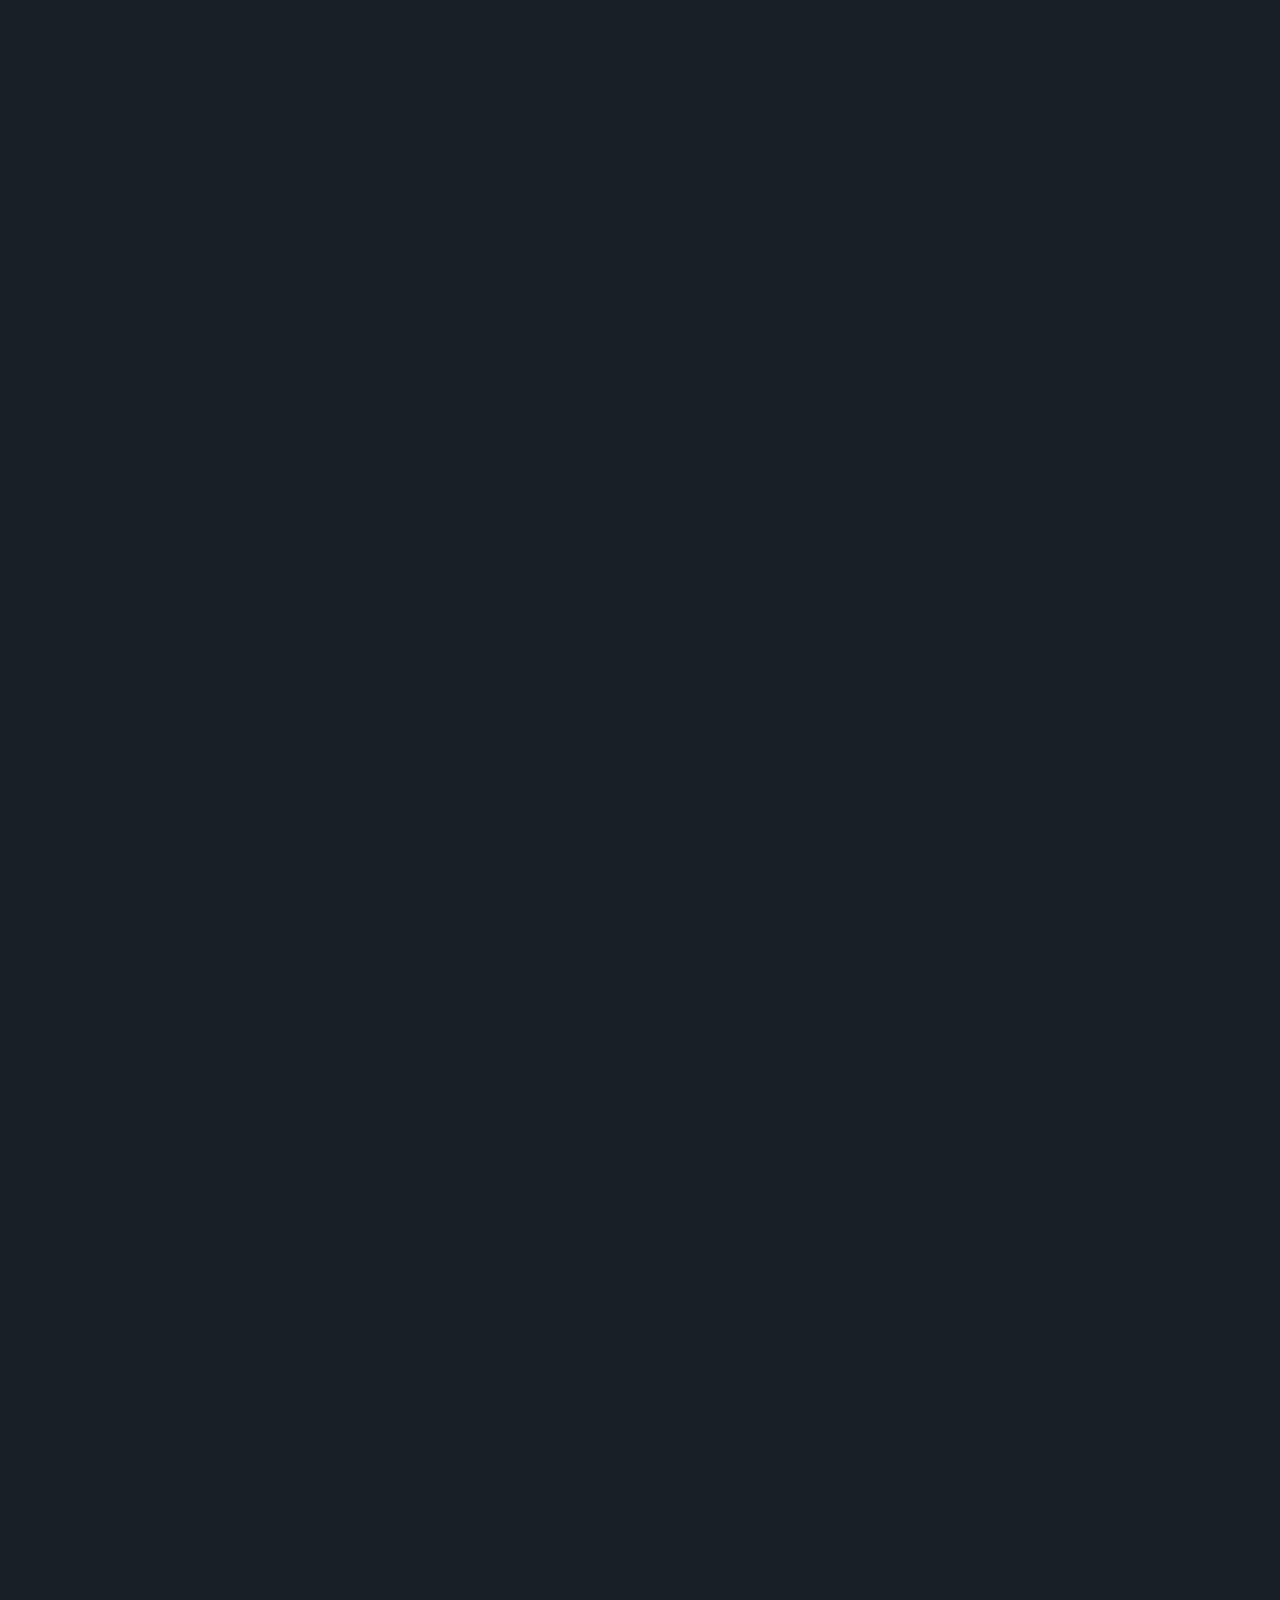
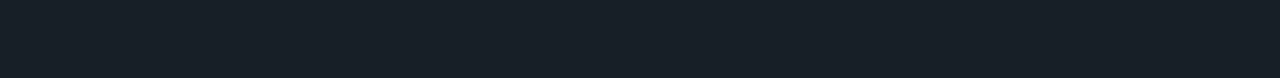
==== commit 218ef7a4: "Add files via upload" ====
--- a/event.html
+++ b/event.html
@@ -71,7 +71,7 @@
           </div> <!-- /.col-md-11 .col-md-offset-1 -->
 
           <div class="col-md-5 col-md-offset-1 col-sm-6">
-            <a href="#" class="btn btn-event">Buy tickets</a>
+            <a href="index.html" class="btn btn-event">Buy tickets</a>
           </div> <!-- /.col-md-5 .col-md-offset-1 -->
         </div> <!-- /.row -->
       </div> <!-- /.event-info -->
@@ -98,7 +98,7 @@
     <div class="next-event">
       <img src="assets/images/next-event.jpg" class="img-responsive scroll-reveal" alt="" />
       <div class="content scroll-reveal">
-        <a href="#" class="btn btn-circle"><i class="fa fa-chevron-right"></i></a> <p>Next event</p>
+        <a href=index.html class="btn btn-circle"><i class="fa fa-chevron-right"></i></a> <p>Next event</p>
         <h3>No Shut Down</h3>
       </div> <!-- /.content -->
     </div> <!-- /.next-event -->
